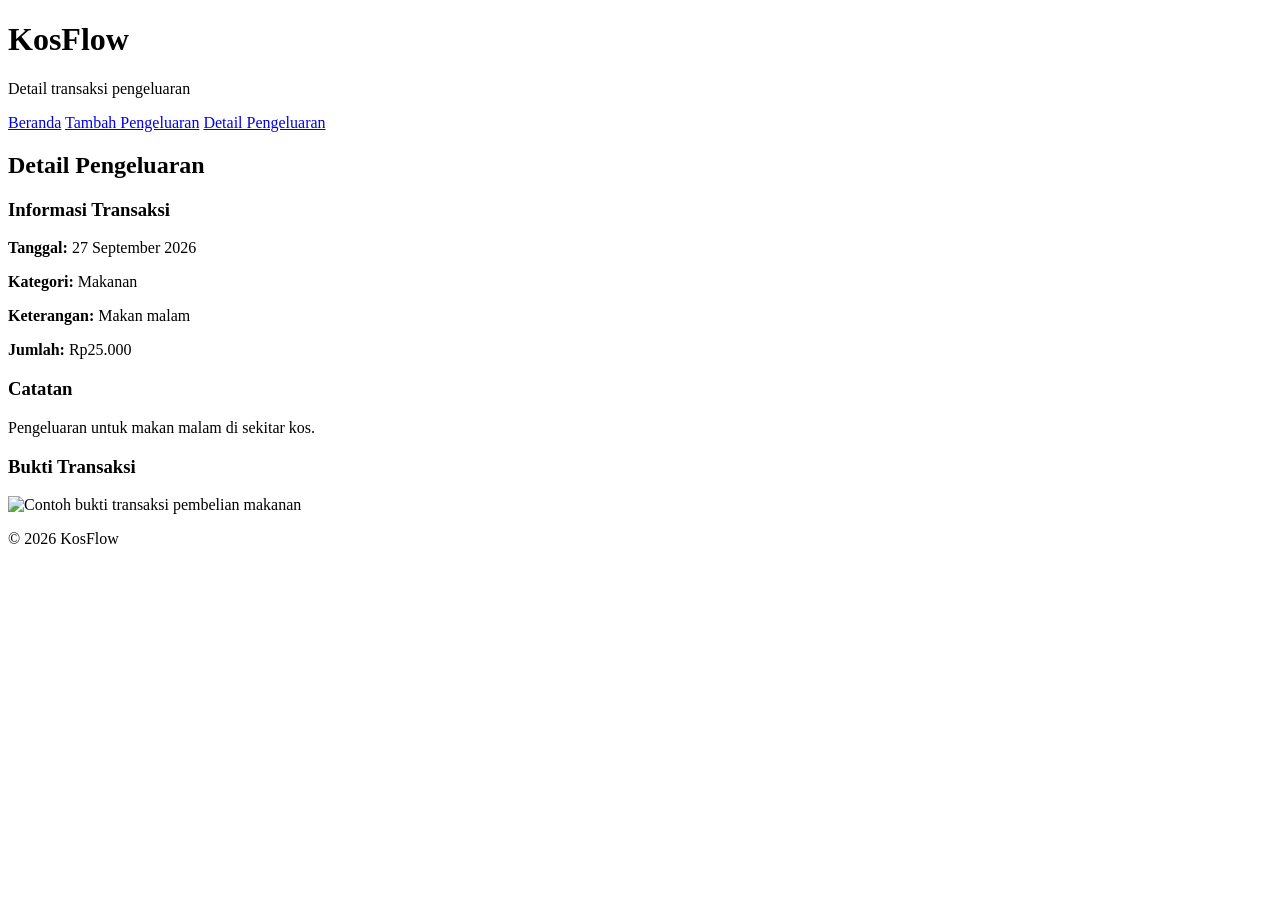
==== detail.html @ d5b288ab "Commit pertama tugas week 2 sampai 14" ====
<!DOCTYPE html>
<html lang="id">
<head>
    <meta charset="UTF-8">
    <meta name="viewport" content="width=device-width, initial-scale=1.0">
    <title>KosFlow - Detail Pengeluaran</title>
</head>

<body>

    <header>
        <h1>KosFlow</h1>
        <p>Detail transaksi pengeluaran</p>

        <nav>
            <a href="index.html">Beranda</a>
            <a href="tambah.html">Tambah Pengeluaran</a>
            <a href="detail.html">Detail Pengeluaran</a>
        </nav>
    </header>

    <main>

        <article>
            <h2>Detail Pengeluaran</h2>

            <section>
                <h3>Informasi Transaksi</h3>

                <p><strong>Tanggal:</strong> 27 September 2026</p>

                <p><strong>Kategori:</strong> Makanan</p>

                <p><strong>Keterangan:</strong> Makan malam</p>

                <p><strong>Jumlah:</strong> Rp25.000</p>
            </section>

            <section>
                <h3>Catatan</h3>

                <p>
                    Pengeluaran untuk makan malam di sekitar kos.
                </p>
            </section>

            <section>
                <h3>Bukti Transaksi</h3>

                <img
                    src="https://via.placeholder.com/250"
                    alt="Contoh bukti transaksi pembelian makanan"
                >
            </section>

        </article>

    </main>

    <footer>
        <p>&copy; 2026 KosFlow</p>
    </footer>

</body>
</html>
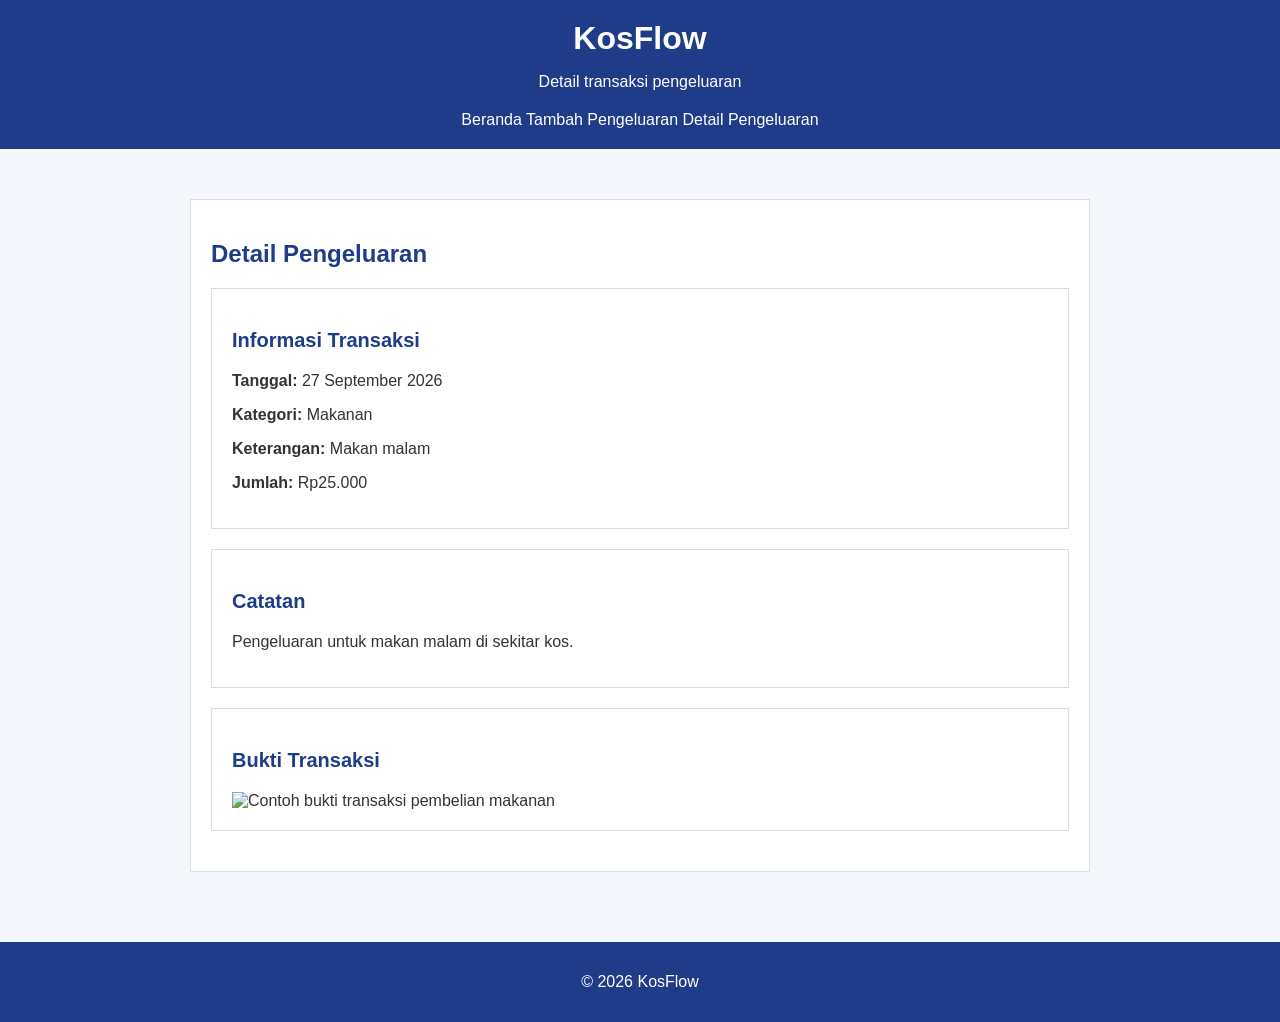
==== commit 00368e67: "Menambahkan styling CSS" ====
--- a/detail.html
+++ b/detail.html
@@ -4,6 +4,8 @@
     <meta charset="UTF-8">
     <meta name="viewport" content="width=device-width, initial-scale=1.0">
     <title>KosFlow - Detail Pengeluaran</title>
+
+    <link rel="stylesheet" href="style.css">
 </head>
 
 <body>
--- a/style.css
+++ b/style.css
@@ -0,0 +1,234 @@
+/* =========================
+   PENGATURAN DASAR
+========================= */
+
+body {
+    font-family: Arial, sans-serif;
+    font-size: 16px;
+    background-color: #f4f7fb;
+    color: #333333;
+    margin: 0;
+}
+
+
+/* =========================
+   HEADER
+========================= */
+
+header {
+    background-color: #1f3c88;
+    color: white;
+    padding: 20px;
+    text-align: center;
+}
+
+header h1 {
+    font-size: 32px;
+    font-weight: bold;
+    margin: 0;
+}
+
+header p {
+    font-size: 16px;
+}
+
+
+/* =========================
+   NAVIGASI
+========================= */
+
+nav {
+    margin-top: 20px;
+}
+
+nav ul {
+    list-style-type: none;
+    padding: 0;
+    margin: 0;
+    display: flex;
+    justify-content: center;
+    gap: 20px;
+}
+
+nav li {
+    font-weight: bold;
+}
+
+nav a {
+    color: white;
+    text-decoration: none;
+}
+
+nav a:hover {
+    text-decoration: underline;
+}
+
+
+/* =========================
+   KONTEN UTAMA
+========================= */
+
+main {
+    max-width: 900px;
+    margin: 30px auto;
+    padding: 20px;
+}
+
+section,
+article {
+    background-color: white;
+    padding: 20px;
+    margin-bottom: 20px;
+    border: 1px solid #dddddd;
+}
+
+h2 {
+    color: #1f3c88;
+    font-size: 24px;
+    font-weight: bold;
+}
+
+h3 {
+    color: #1f3c88;
+    font-size: 20px;
+}
+
+
+/* =========================
+   LIST
+========================= */
+
+ul,
+ol {
+    line-height: 1.8;
+}
+
+
+/* =========================
+   TABEL
+========================= */
+
+table {
+    width: 100%;
+    border-collapse: collapse;
+}
+
+th,
+td {
+    border: 1px solid #cccccc;
+    padding: 10px;
+    text-align: left;
+}
+
+th {
+    background-color: #1f3c88;
+    color: white;
+}
+
+
+/* =========================
+   FORM
+========================= */
+
+.form-group {
+    margin-bottom: 15px;
+}
+
+label {
+    display: block;
+    font-weight: bold;
+    margin-bottom: 5px;
+}
+
+input,
+select,
+textarea {
+    width: 100%;
+    padding: 10px;
+    font-family: Arial, sans-serif;
+    font-size: 16px;
+    box-sizing: border-box;
+}
+
+button {
+    background-color: #1f3c88;
+    color: white;
+    border: none;
+    padding: 10px 15px;
+    font-size: 16px;
+    font-weight: bold;
+    cursor: pointer;
+}
+
+button:hover {
+    background-color: #162d66;
+}
+
+
+/* =========================
+   GAMBAR
+========================= */
+
+img {
+    max-width: 100%;
+    height: auto;
+}
+
+
+/* =========================
+   FOOTER
+========================= */
+
+footer {
+    background-color: #1f3c88;
+    color: white;
+    text-align: center;
+    padding: 15px;
+    margin-top: 30px;
+}
+
+
+/* =========================
+   RESPONSIVE
+   MOBILE
+========================= */
+
+@media (max-width: 600px) {
+
+    header {
+        padding: 15px;
+    }
+
+    header h1 {
+        font-size: 26px;
+    }
+
+    nav ul {
+        flex-direction: column;
+        align-items: center;
+        gap: 10px;
+    }
+
+    main {
+        margin: 15px;
+        padding: 10px;
+    }
+
+    section,
+    article {
+        padding: 15px;
+    }
+
+    h2 {
+        font-size: 21px;
+    }
+
+    table {
+        font-size: 14px;
+    }
+
+    th,
+    td {
+        padding: 7px;
+    }
+}
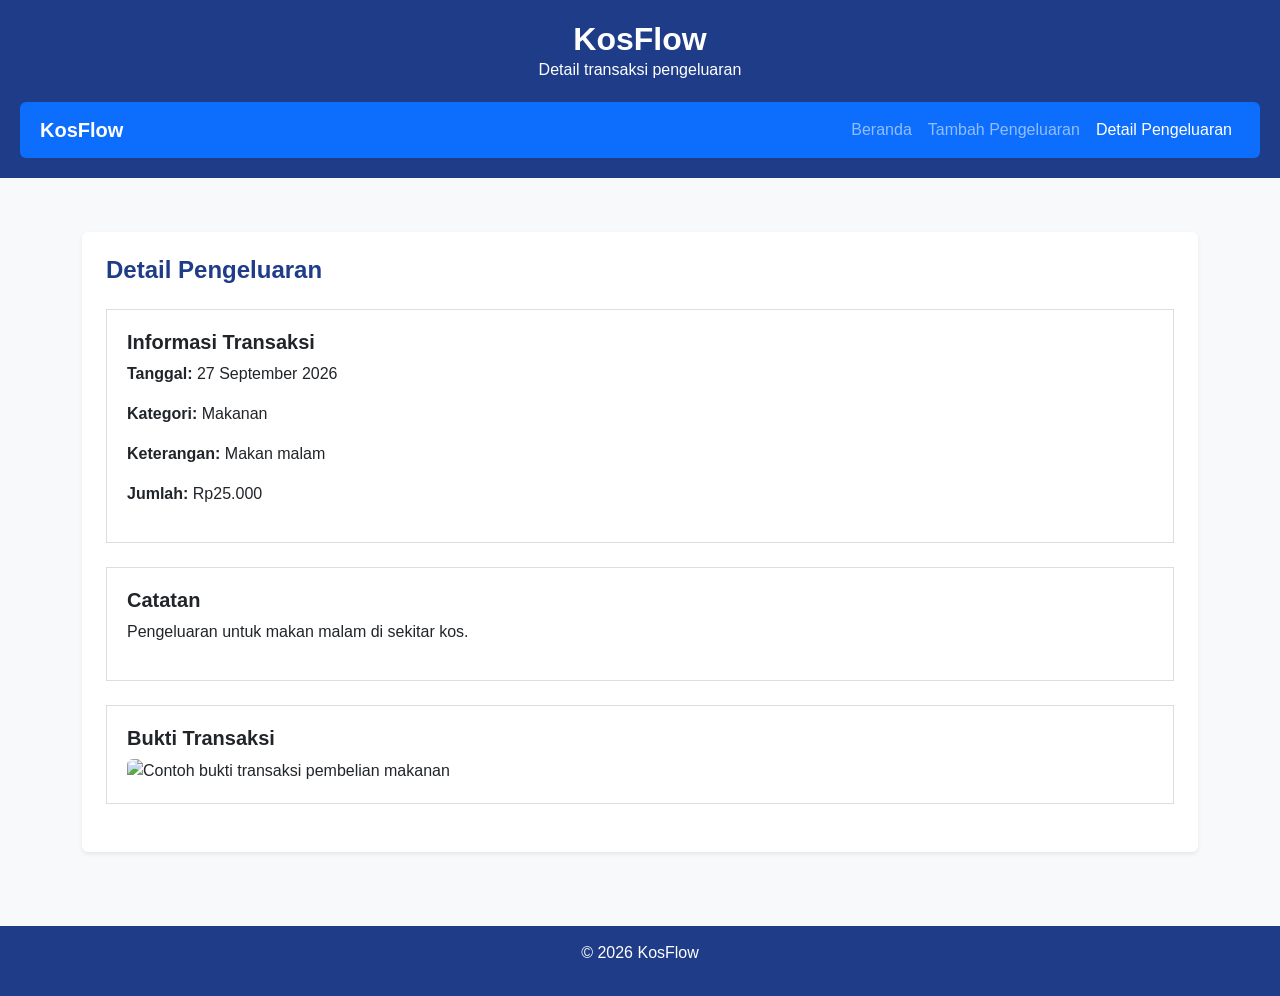
==== commit 8f3e76e9: "Update tampilan KosFlow dengan Bootstrap" ====
--- a/detail.html
+++ b/detail.html
@@ -1,33 +1,55 @@
 <!DOCTYPE html>
 <html lang="id">
+
 <head>
     <meta charset="UTF-8">
     <meta name="viewport" content="width=device-width, initial-scale=1.0">
     <title>KosFlow - Detail Pengeluaran</title>
 
+
+    <link href="https://cdn.jsdelivr.net/npm/bootstrap@5.3.3/dist/css/bootstrap.min.css" rel="stylesheet">
+
+
     <link rel="stylesheet" href="style.css">
 </head>
 
-<body>
+<body class="bg-light">
 
     <header>
         <h1>KosFlow</h1>
         <p>Detail transaksi pengeluaran</p>
 
-        <nav>
-            <a href="index.html">Beranda</a>
-            <a href="tambah.html">Tambah Pengeluaran</a>
-            <a href="detail.html">Detail Pengeluaran</a>
+        <nav class="navbar navbar-expand-lg navbar-dark bg-primary rounded p-2">
+            <div class="container-fluid">
+                <a class="navbar-brand fw-bold" href="index.html">KosFlow</a>
+
+                <button class="navbar-toggler" type="button" data-bs-toggle="collapse" data-bs-target="#menu">
+                    <span class="navbar-toggler-icon"></span>
+                </button>
+
+
+
+                <div class="collapse navbar-collapse" id="menu">
+                    <div class="navbar-nav ms-auto">
+
+                        <a class="nav-link" href="index.html">Beranda</a>
+                        <a class="nav-link" href="tambah.html">Tambah Pengeluaran</a>
+                        <a class="nav-link active" href="detail.html">Detail Pengeluaran</a>
+
+                    </div>
+                </div>
+            </div>
+
         </nav>
     </header>
 
-    <main>
+    <main class="container py-4">
 
-        <article>
-            <h2>Detail Pengeluaran</h2>
+        <article class="card shadow-sm border-0 p-4">
+            <h2 class="fw-bold mb-4">Detail Pengeluaran</h2>
 
-            <section>
-                <h3>Informasi Transaksi</h3>
+            <section class="mb-4">
+                <h3 class="h5 fw-bold">Informasi Transaksi</h3>
 
                 <p><strong>Tanggal:</strong> 27 September 2026</p>
 
@@ -38,21 +60,19 @@
                 <p><strong>Jumlah:</strong> Rp25.000</p>
             </section>
 
-            <section>
-                <h3>Catatan</h3>
+            <section class="mb-4">
+                <h3 class="h5 fw-bold">Catatan</h3>
 
                 <p>
                     Pengeluaran untuk makan malam di sekitar kos.
                 </p>
             </section>
 
-            <section>
-                <h3>Bukti Transaksi</h3>
+            <section class="mb-4">
+                <h3 class="h5 fw-bold">Bukti Transaksi</h3>
 
-                <img
-                    src="https://via.placeholder.com/250"
-                    alt="Contoh bukti transaksi pembelian makanan"
-                >
+                <img src="https://via.placeholder.com/250" alt="Contoh bukti transaksi pembelian makanan"
+                    class="img-fluid rounded">
             </section>
 
         </article>
@@ -63,5 +83,8 @@
         <p>&copy; 2026 KosFlow</p>
     </footer>
 
+    <script src="https://cdn.jsdelivr.net/npm/bootstrap@5.3.3/dist/js/bootstrap.bundle.min.js"></script>
+
 </body>
+
 </html>
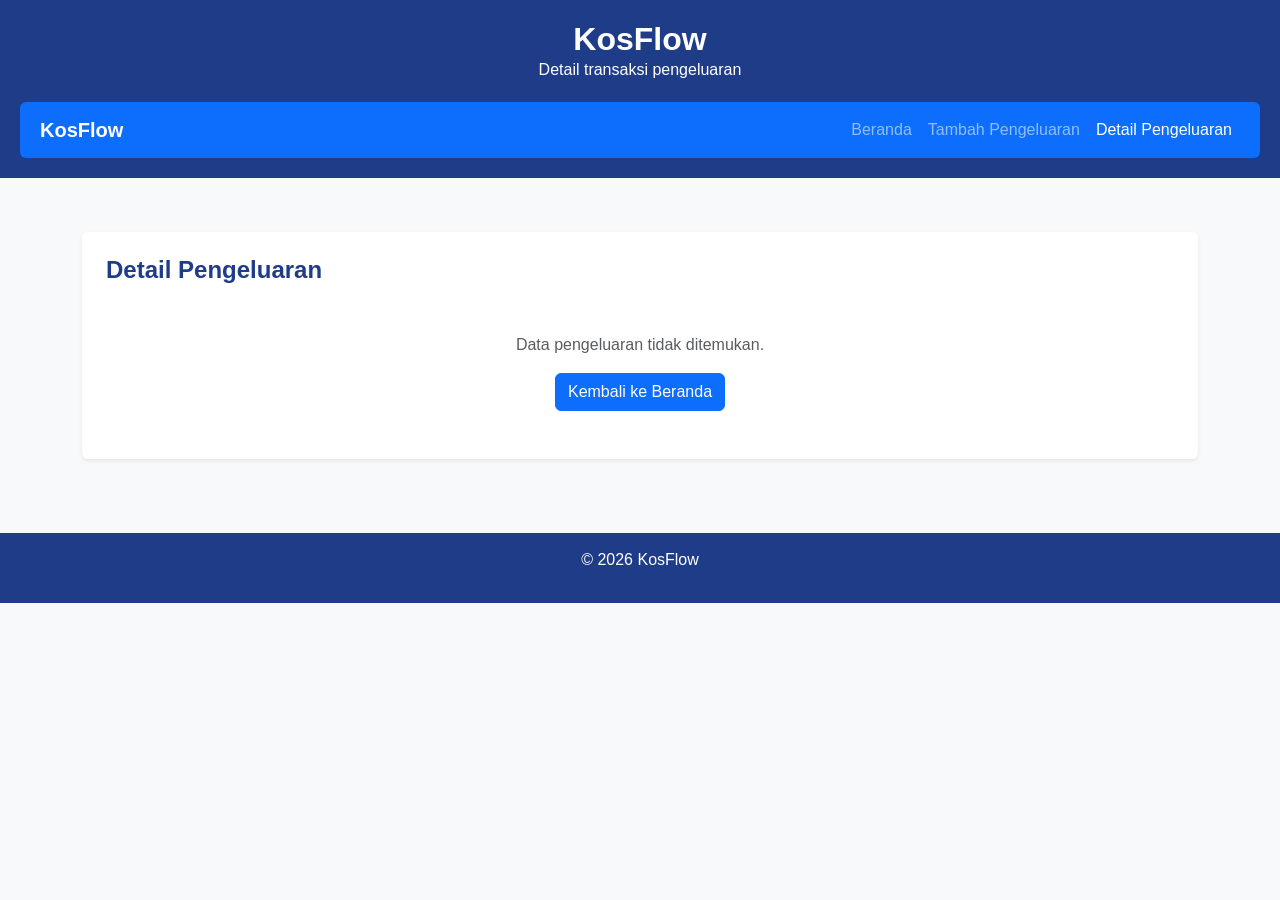
==== commit eb462357: "pembaruan untuk week 5" ====
--- a/detail.html
+++ b/detail.html
@@ -45,35 +45,60 @@
 
     <main class="container py-4">
 
+        <!-- Notifikasi (diisi & dianimasikan oleh jQuery) -->
+        <div id="notifikasi" class="alert" style="display: none;"></div>
+
         <article class="card shadow-sm border-0 p-4">
             <h2 class="fw-bold mb-4">Detail Pengeluaran</h2>
 
-            <section class="mb-4">
-                <h3 class="h5 fw-bold">Informasi Transaksi</h3>
+            <!-- Isi diisi otomatis oleh script.js -->
+            <div id="detail-transaksi">
 
-                <p><strong>Tanggal:</strong> 27 September 2026</p>
+                <section class="mb-4">
+                    <h3 class="h5 fw-bold">Informasi Transaksi</h3>
 
-                <p><strong>Kategori:</strong> Makanan</p>
+                    <p><strong>Tanggal:</strong> <span id="detail-tanggal">27 September 2026</span></p>
 
-                <p><strong>Keterangan:</strong> Makan malam</p>
+                    <p><strong>Kategori:</strong> <span id="detail-kategori">Makanan</span></p>
 
-                <p><strong>Jumlah:</strong> Rp25.000</p>
-            </section>
+                    <p><strong>Keterangan:</strong> <span id="detail-keterangan">Makan malam</span></p>
 
-            <section class="mb-4">
-                <h3 class="h5 fw-bold">Catatan</h3>
+                    <p><strong>Jumlah:</strong> <span id="detail-jumlah">Rp25.000</span></p>
+                </section>
 
-                <p>
-                    Pengeluaran untuk makan malam di sekitar kos.
-                </p>
-            </section>
+                <section class="mb-4">
+                    <h3 class="h5 fw-bold">Catatan</h3>
 
-            <section class="mb-4">
-                <h3 class="h5 fw-bold">Bukti Transaksi</h3>
+                    <p id="detail-catatan">
+                        Pengeluaran untuk makan malam di sekitar kos.
+                    </p>
+                </section>
 
-                <img src="https://via.placeholder.com/250" alt="Contoh bukti transaksi pembelian makanan"
-                    class="img-fluid rounded">
-            </section>
+                <section class="mb-4">
+                    <div class="d-flex justify-content-between align-items-center mb-2">
+                        <h3 class="h5 fw-bold mb-0">Bukti Transaksi</h3>
+                        <button type="button" id="btn-toggle-bukti"
+                            class="btn btn-sm btn-outline-primary">Sembunyikan</button>
+                    </div>
+
+                    <div id="bukti-transaksi">
+                        <img src="https://via.placeholder.com/250" alt="Contoh bukti transaksi pembelian makanan"
+                            class="img-fluid rounded">
+                    </div>
+                </section>
+
+                <div class="d-flex flex-wrap gap-2">
+                    <a href="index.html" class="btn btn-outline-secondary">Kembali</a>
+                    <button type="button" id="btn-hapus-detail" class="btn btn-danger">Hapus Pengeluaran</button>
+                </div>
+
+            </div>
+
+            <!-- Tampil jika data tidak ada / sudah dihapus -->
+            <div id="detail-kosong" class="text-center py-4" style="display: none;">
+                <p class="text-muted">Data pengeluaran tidak ditemukan.</p>
+                <a href="index.html" class="btn btn-primary">Kembali ke Beranda</a>
+            </div>
 
         </article>
 
@@ -84,6 +109,8 @@
     </footer>
 
     <script src="https://cdn.jsdelivr.net/npm/bootstrap@5.3.3/dist/js/bootstrap.bundle.min.js"></script>
+    <script src="https://code.jquery.com/jquery-3.7.1.min.js"></script>
+    <script src="script.js"></script>
 
 </body>
 
